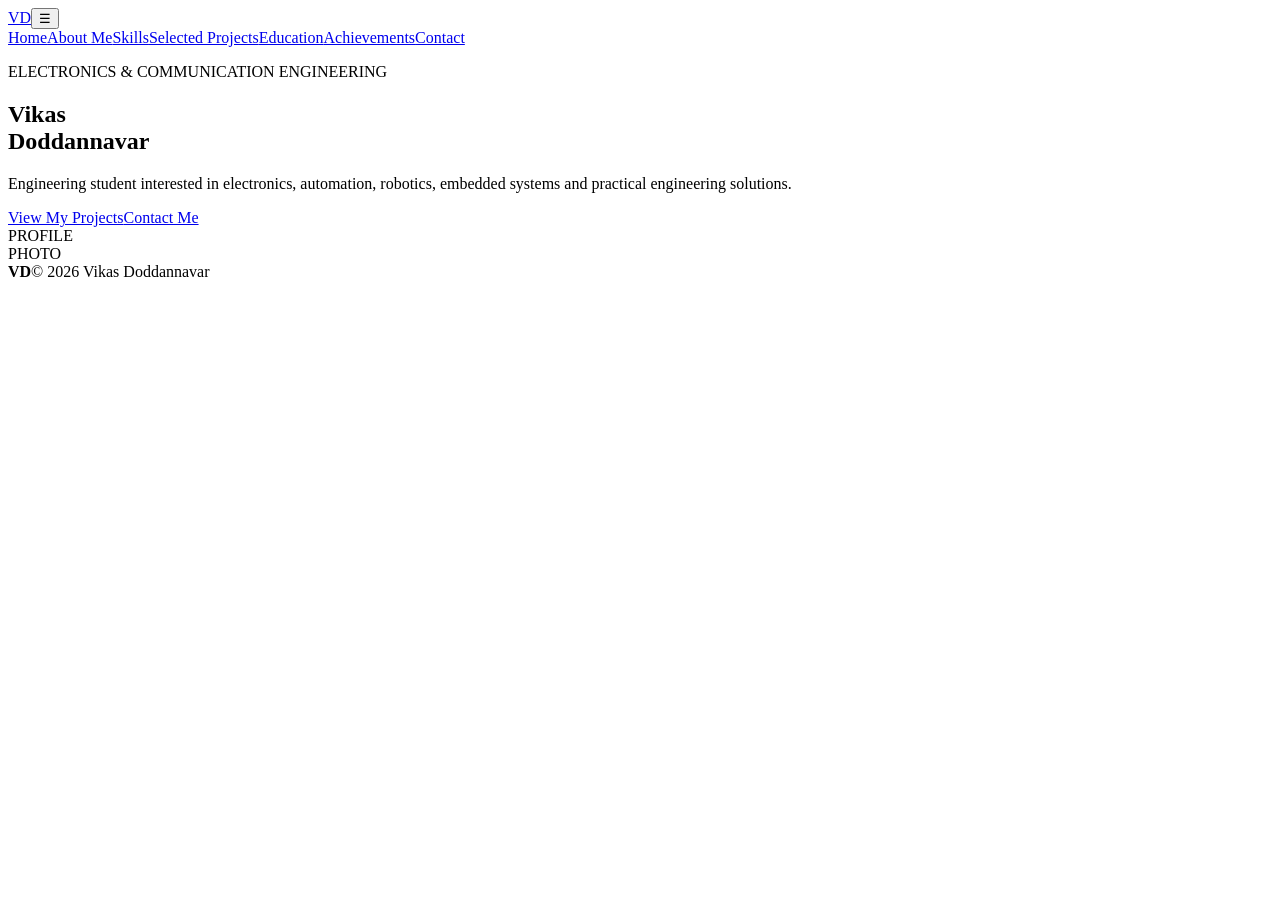
==== index.html @ e43bf199 "Add files via upload" ====
<!DOCTYPE html><html lang="en"><head><meta charset="UTF-8"><meta name="viewport" content="width=device-width,initial-scale=1.0"><meta name="description" content="Vikas Doddannavar — Electronics and Communication Engineering student portfolio."><title>Vikas Doddannavar | ECE Student</title><link rel="stylesheet" href="css/style.css"></head><body>
<header class="header"><nav class="nav container"><a class="logo" href="index.html">VD</a><button class="menu-toggle" aria-label="Open navigation" aria-expanded="false">☰</button><div class="nav-links"><a class="active" href="index.html">Home</a><a href="about.html">About Me</a><a href="skills.html">Skills</a><a href="projects.html">Selected Projects</a><a href="education.html">Education</a><a href="achievements.html">Achievements</a><a href="contact.html">Contact</a></div></nav></header>
<main><section class="hero container"><div><p class="eyebrow">ELECTRONICS & COMMUNICATION ENGINEERING</p><h1>Vikas<br>Doddannavar</h1><p class="hero-subtitle">Engineering student interested in electronics, automation, robotics, embedded systems and practical engineering solutions.</p><div class="buttons"><a class="button primary" href="projects.html">View My Projects</a><a class="button secondary" href="contact.html">Contact Me</a></div></div><div class="photo-placeholder">PROFILE<br>PHOTO</div></section></main>
<footer><div class="container footer"><strong>VD</strong><span>© 2026 Vikas Doddannavar</span></div></footer><script>const b=document.querySelector(".menu-toggle"),n=document.querySelector(".nav-links");if(b){b.addEventListener("click",()=>{const o=n.classList.toggle("open");b.setAttribute("aria-expanded",o);});n.querySelectorAll("a").forEach(a=>a.addEventListener("click",()=>n.classList.remove("open")));}</script></body></html>
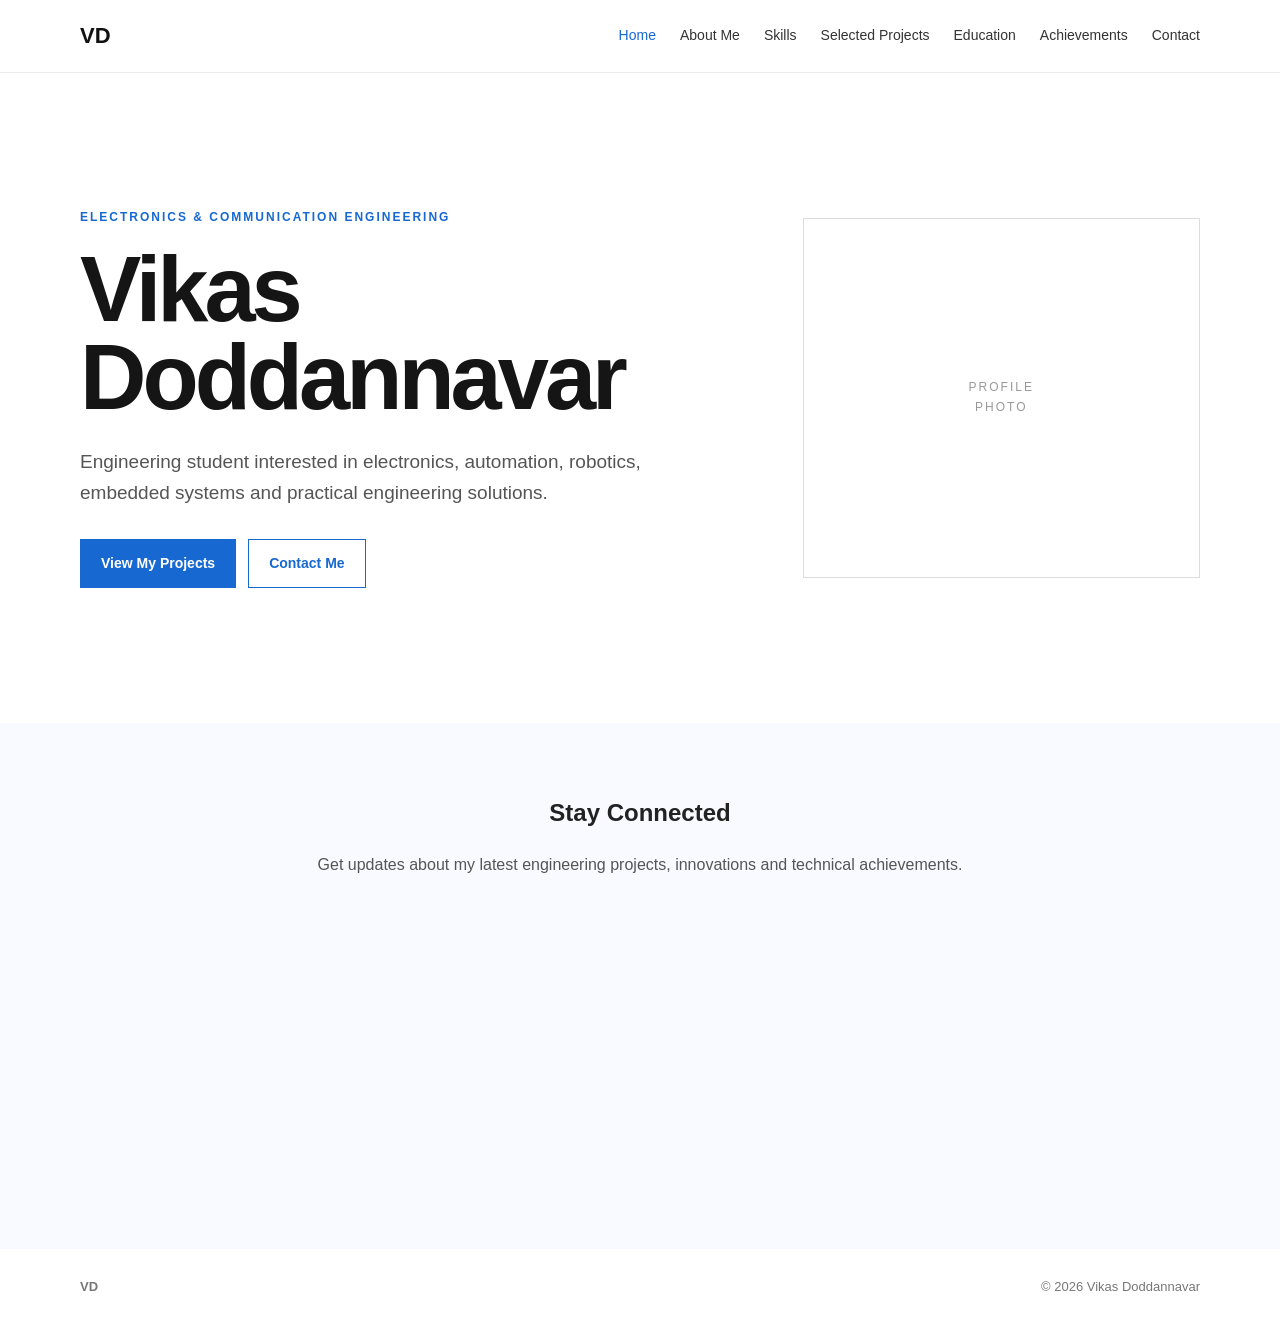
==== commit b269653a: "Add Brevo newsletter subscription to homepage" ====
--- a/index.html
+++ b/index.html
@@ -1,4 +1,22 @@
 <!DOCTYPE html><html lang="en"><head><meta charset="UTF-8"><meta name="viewport" content="width=device-width,initial-scale=1.0"><meta name="description" content="Vikas Doddannavar — Electronics and Communication Engineering student portfolio."><title>Vikas Doddannavar | ECE Student</title><link rel="stylesheet" href="css/style.css"></head><body>
 <header class="header"><nav class="nav container"><a class="logo" href="index.html">VD</a><button class="menu-toggle" aria-label="Open navigation" aria-expanded="false">☰</button><div class="nav-links"><a class="active" href="index.html">Home</a><a href="about.html">About Me</a><a href="skills.html">Skills</a><a href="projects.html">Selected Projects</a><a href="education.html">Education</a><a href="achievements.html">Achievements</a><a href="contact.html">Contact</a></div></nav></header>
 <main><section class="hero container"><div><p class="eyebrow">ELECTRONICS & COMMUNICATION ENGINEERING</p><h1>Vikas<br>Doddannavar</h1><p class="hero-subtitle">Engineering student interested in electronics, automation, robotics, embedded systems and practical engineering solutions.</p><div class="buttons"><a class="button primary" href="projects.html">View My Projects</a><a class="button secondary" href="contact.html">Contact Me</a></div></div><div class="photo-placeholder">PROFILE<br>PHOTO</div></section></main>
-<footer><div class="container footer"><strong>VD</strong><span>© 2026 Vikas Doddannavar</span></div></footer><script>const b=document.querySelector(".menu-toggle"),n=document.querySelector(".nav-links");if(b){b.addEventListener("click",()=>{const o=n.classList.toggle("open");b.setAttribute("aria-expanded",o);});n.querySelectorAll("a").forEach(a=>a.addEventListener("click",()=>n.classList.remove("open")));}</script></body></html>+<section style="padding:50px 20px;text-align:center;background:#f8faff;">
+    <div style="max-width:650px;margin:auto;">
+        <h2 style="color:#222;">Stay Connected</h2>
+        <p style="color:#555;line-height:1.6;">
+            Get updates about my latest engineering projects,
+            innovations and technical achievements.
+        </p>
+
+        <iframe
+            width="540"
+            height="305"
+            src="https://74858297.sibforms.com/v2/serve/[base64]"
+            frameborder="0"
+            scrolling="auto"
+            style="display:block;margin:auto;max-width:100%;">
+        </iframe>
+    </div>
+</section>
+<footer><div class="container footer"><strong>VD</strong><span>© 2026 Vikas Doddannavar</span></div></footer><script>const b=document.querySelector(".menu-toggle"),n=document.querySelector(".nav-links");if(b){b.addEventListener("click",()=>{const o=n.classList.toggle("open");b.setAttribute("aria-expanded",o);});n.querySelectorAll("a").forEach(a=>a.addEventListener("click",()=>n.classList.remove("open")));}</script></body></html>
--- a/css/style.css
+++ b/css/style.css
@@ -0,0 +1,150 @@
+*{box-sizing:border-box}html{scroll-behavior:smooth}body{margin:0;font-family:Arial,Helvetica,sans-serif;color:#151515;background:#fff;line-height:1.65}.container{width:min(1120px,90%);margin:auto}.header{position:sticky;top:0;background:#fff;border-bottom:1px solid #e9e9e9;z-index:20}.nav{min-height:72px;display:flex;align-items:center;justify-content:space-between}.logo{font-weight:800;font-size:22px;color:#111;text-decoration:none}.nav-links{display:flex;gap:24px;flex-wrap:wrap}.nav-links a{color:#333;text-decoration:none;font-size:14px}.nav-links a:hover,.nav-links a.active{color:#1769d1}.hero{min-height:650px;display:grid;grid-template-columns:1.4fr .6fr;align-items:center;gap:60px}.eyebrow{font-size:12px;letter-spacing:2px;font-weight:700;color:#1769d1;margin:0 0 18px}.hero h1{font-size:clamp(56px,8vw,92px);line-height:.95;margin:0 0 25px;letter-spacing:-4px}.hero-subtitle{max-width:650px;color:#555;font-size:19px}.buttons{display:flex;gap:12px;margin-top:30px}.button{padding:12px 20px;text-decoration:none;border:1px solid #1769d1;font-weight:600;font-size:14px}.primary{background:#1769d1;color:#fff}.secondary{color:#1769d1;background:#fff}.photo-placeholder{height:360px;border:1px solid #ddd;display:grid;place-items:center;text-align:center;color:#999;letter-spacing:2px;font-size:12px}.section{padding:95px 0}.section h2{font-size:42px;line-height:1.1;letter-spacing:-1.5px;margin:0 0 28px}.wide-text{max-width:850px;font-size:18px;color:#555}.light{background:#f7f7f7}.skill-lines{max-width:900px}.skill-line{padding:18px 0;border-bottom:1px solid #ddd;color:#555}.skill-line strong{color:#151515}.cards{display:grid;grid-template-columns:repeat(3,1fr);gap:18px}.card{border:1px solid #ddd;padding:28px;background:#fff}.card h3{font-size:23px;line-height:1.2;margin:10px 0 12px}.card p{color:#666;font-size:14px}.arrow{color:#1769d1;font-weight:700;text-decoration:none}.project-image{height:210px;background:#f3f3f3;display:grid;place-items:center;color:#aaa;font-size:11px;letter-spacing:1px;margin:-28px -28px 25px}.number{color:#1769d1;font-size:12px;font-weight:bold}.tags{display:flex;flex-wrap:wrap;gap:6px;margin-top:18px}.tags span{background:#fafafa;border:1px solid #ddd;padding:5px 8px;font-size:12px}.timeline{border-left:2px solid #1769d1;padding-left:25px}.timeline strong{font-size:20px}.timeline p,.timeline small{color:#666}.empty-grid{display:grid;grid-template-columns:repeat(3,1fr);gap:15px}.empty-grid div{border:1px dashed #ccc;padding:35px;text-align:center;color:#999}.contact-section{background:#151515;color:#fff}.contact{display:grid;grid-template-columns:1fr 1fr;gap:60px}.contact-section .eyebrow{color:#78aef0}.contact-section p{color:#bbb}.contact-links{display:flex;flex-direction:column;gap:16px;justify-content:center}.contact-links a{color:#fff;text-decoration:none;border-bottom:1px solid #444;padding-bottom:10px}.footer{height:75px;display:flex;justify-content:space-between;align-items:center;font-size:13px;color:#777}footer{background:#fff}.page-hero{padding:85px 0 45px}.page-hero h1{font-size:clamp(46px,7vw,76px);line-height:1;margin:0 0 18px;letter-spacing:-3px}.back{display:inline-block;margin-top:20px;color:#1769d1;text-decoration:none;font-weight:600}.detail{max-width:900px}.detail h2{font-size:30px;margin-top:50px}.detail p{color:#555;font-size:17px}.project-detail{border-top:1px solid #ddd;padding:55px 0}.project-detail:first-child{border-top:0}.project-detail h2{margin-top:0}.info-list{display:grid;grid-template-columns:repeat(2,1fr);gap:12px;margin-top:20px}.info-list div{border:1px solid #ddd;padding:15px}.info-list strong{display:block;font-size:12px;text-transform:uppercase;letter-spacing:1px;color:#1769d1;margin-bottom:4px}@media(max-width:800px){.nav-links{gap:10px}.hero{grid-template-columns:1fr;min-height:auto;padding:75px 0}.photo-placeholder{height:280px}.cards,.empty-grid,.contact,.info-list{grid-template-columns:1fr}.section{padding:70px 0}.section h2{font-size:34px}.hero h1{letter-spacing:-2px}.footer{height:auto;padding:25px 0;gap:15px;flex-direction:column;align-items:flex-start}}
+.project-detail h3{font-size:20px;margin:32px 0 8px}.project-detail h3+p{margin-top:0}
+
+.project-hero-image{height:360px;background:#f3f3f3;border:1px solid #ddd;display:grid;place-items:center;color:#aaa;font-size:11px;letter-spacing:1px;margin-bottom:35px}
+.certificate-grid{display:grid;grid-template-columns:1fr 1fr;gap:28px}.certificate-card{border:1px solid #ddd;background:#fff}.certificate-card img{display:block;width:100%;height:300px;object-fit:contain;background:#f7f7f7;border-bottom:1px solid #ddd}.certificate-info{padding:25px}.certificate-info h2{font-size:24px;margin:0 0 10px}.certificate-info p{color:#666;font-size:14px}.certificate-info strong{color:#1769d1}
+@media(max-width:800px){.certificate-grid{grid-template-columns:1fr}.certificate-card img{height:230px}.project-hero-image{height:260px}}
+
+.project-gallery{display:grid;grid-template-columns:1fr 1fr;gap:20px;margin:30px 0 45px}
+.project-gallery figure{margin:0;border:1px solid #ddd;background:#f7f7f7}
+.project-gallery img{display:block;width:100%;height:360px;object-fit:cover}
+.project-gallery figcaption{padding:12px 15px;font-size:13px;color:#666;background:#fff}
+.project-image{overflow:hidden}
+.project-image img{display:block;width:100%;height:100%;object-fit:contain}
+@media(max-width:800px){.project-gallery{grid-template-columns:1fr}.project-gallery img{height:280px}}
+
+
+/* Mobile-friendly improvements */
+*{max-width:100%}
+img{max-width:100%}
+body{overflow-x:hidden}
+.header{width:100%}
+.nav{position:relative;gap:18px}
+.menu-toggle{display:none;border:1px solid #ddd;background:#fff;color:#151515;font-size:22px;line-height:1;padding:8px 11px;cursor:pointer;border-radius:6px}
+.hero{width:min(1120px,90%);grid-template-columns:minmax(0,1.25fr) minmax(280px,.75fr)}
+.hero h1{overflow-wrap:anywhere}
+.project-image img{object-fit:contain}
+.project-gallery img{object-fit:cover}
+
+/* Tablet */
+@media (max-width: 900px){
+  .container{width:min(94%,760px)}
+  .nav{min-height:68px}
+  .nav-links{gap:14px}
+  .nav-links a{font-size:13px}
+  .hero{grid-template-columns:1fr;gap:40px;padding:75px 0}
+  .hero-text{max-width:760px}
+  .photo-placeholder{width:min(100%,360px);height:320px}
+  .cards{grid-template-columns:1fr 1fr}
+  .contact{grid-template-columns:1fr}
+}
+
+/* Phones */
+@media (max-width: 640px){
+  .container{width:calc(100% - 32px)}
+  .nav{min-height:62px}
+  .menu-toggle{display:block}
+  .nav-links{
+    display:none;
+    position:absolute;
+    top:61px;
+    left:0;
+    right:0;
+    padding:10px 16px 16px;
+    background:#fff;
+    border:1px solid #e9e9e9;
+    border-top:0;
+    box-shadow:0 8px 20px rgba(0,0,0,.06);
+    flex-direction:column;
+    gap:0;
+  }
+  .nav-links.open{display:flex}
+  .nav-links a{
+    display:block;
+    padding:13px 4px;
+    border-bottom:1px solid #eee;
+    font-size:15px;
+  }
+  .nav-links a:last-child{border-bottom:0}
+  .hero{
+    min-height:auto;
+    padding:64px 0 72px;
+    gap:34px;
+  }
+  .hero h1{
+    font-size:clamp(48px,15vw,68px);
+    letter-spacing:-2.5px;
+  }
+  .hero-subtitle{font-size:17px;line-height:1.55}
+  .buttons{flex-direction:column;align-items:stretch}
+  .button{text-align:center;padding:14px 18px}
+  .photo-placeholder{width:100%;height:300px}
+  .section{padding:64px 0}
+  .section h2,.page-hero h1{font-size:34px;letter-spacing:-1px}
+  .page-hero{padding:60px 0 30px}
+  .page-hero .wide-text{font-size:16px}
+  .wide-text{font-size:17px}
+  .cards,.empty-grid,.contact,.info-list,.certificate-grid{grid-template-columns:1fr}
+  .card{padding:22px}
+  .project-image{margin:-22px -22px 22px;height:210px}
+  .project h3,.card h3{font-size:21px}
+  .project-detail{padding:42px 0}
+  .project-detail h2{font-size:30px}
+  .project-detail p,.detail p{font-size:16px}
+  .project-hero-image{height:240px}
+  .project-gallery{grid-template-columns:1fr;gap:14px}
+  .project-gallery img{height:auto;max-height:420px;object-fit:contain;background:#f7f7f7}
+  .certificate-card img{height:auto;max-height:none;object-fit:contain}
+  .certificate-info{padding:20px}
+  .certificate-info h2{font-size:21px}
+  .skill-line{font-size:15px;line-height:1.7}
+  .timeline{padding-left:18px}
+  .footer{padding:22px 0}
+}
+
+/* Very small phones */
+@media (max-width: 380px){
+  .container{width:calc(100% - 24px)}
+  .hero h1{font-size:46px}
+  .section h2,.page-hero h1{font-size:30px}
+  .photo-placeholder{height:250px}
+  /* Project 04 */
+.project-detail-image{
+    width:100%;
+    max-width:1000px;
+    margin:0 auto 40px;
+}
+
+.project-detail-image img{
+    display:block;
+    width:100%;
+    height:auto;
+}
+
+.project-detail-content{
+    max-width:900px;
+    margin:0 auto;
+}
+
+.project-info{
+    display:grid;
+    grid-template-columns:repeat(2,minmax(0,1fr));
+    gap:20px;
+    margin-top:35px;
+}
+
+.project-info > div{
+    border:1px solid #ddd;
+    padding:20px;
+}
+
+.back-link{
+    margin-top:35px;
+}
+
+@media (max-width:640px){
+    .project-info{
+        grid-template-columns:1fr;
+    }
+}
+}
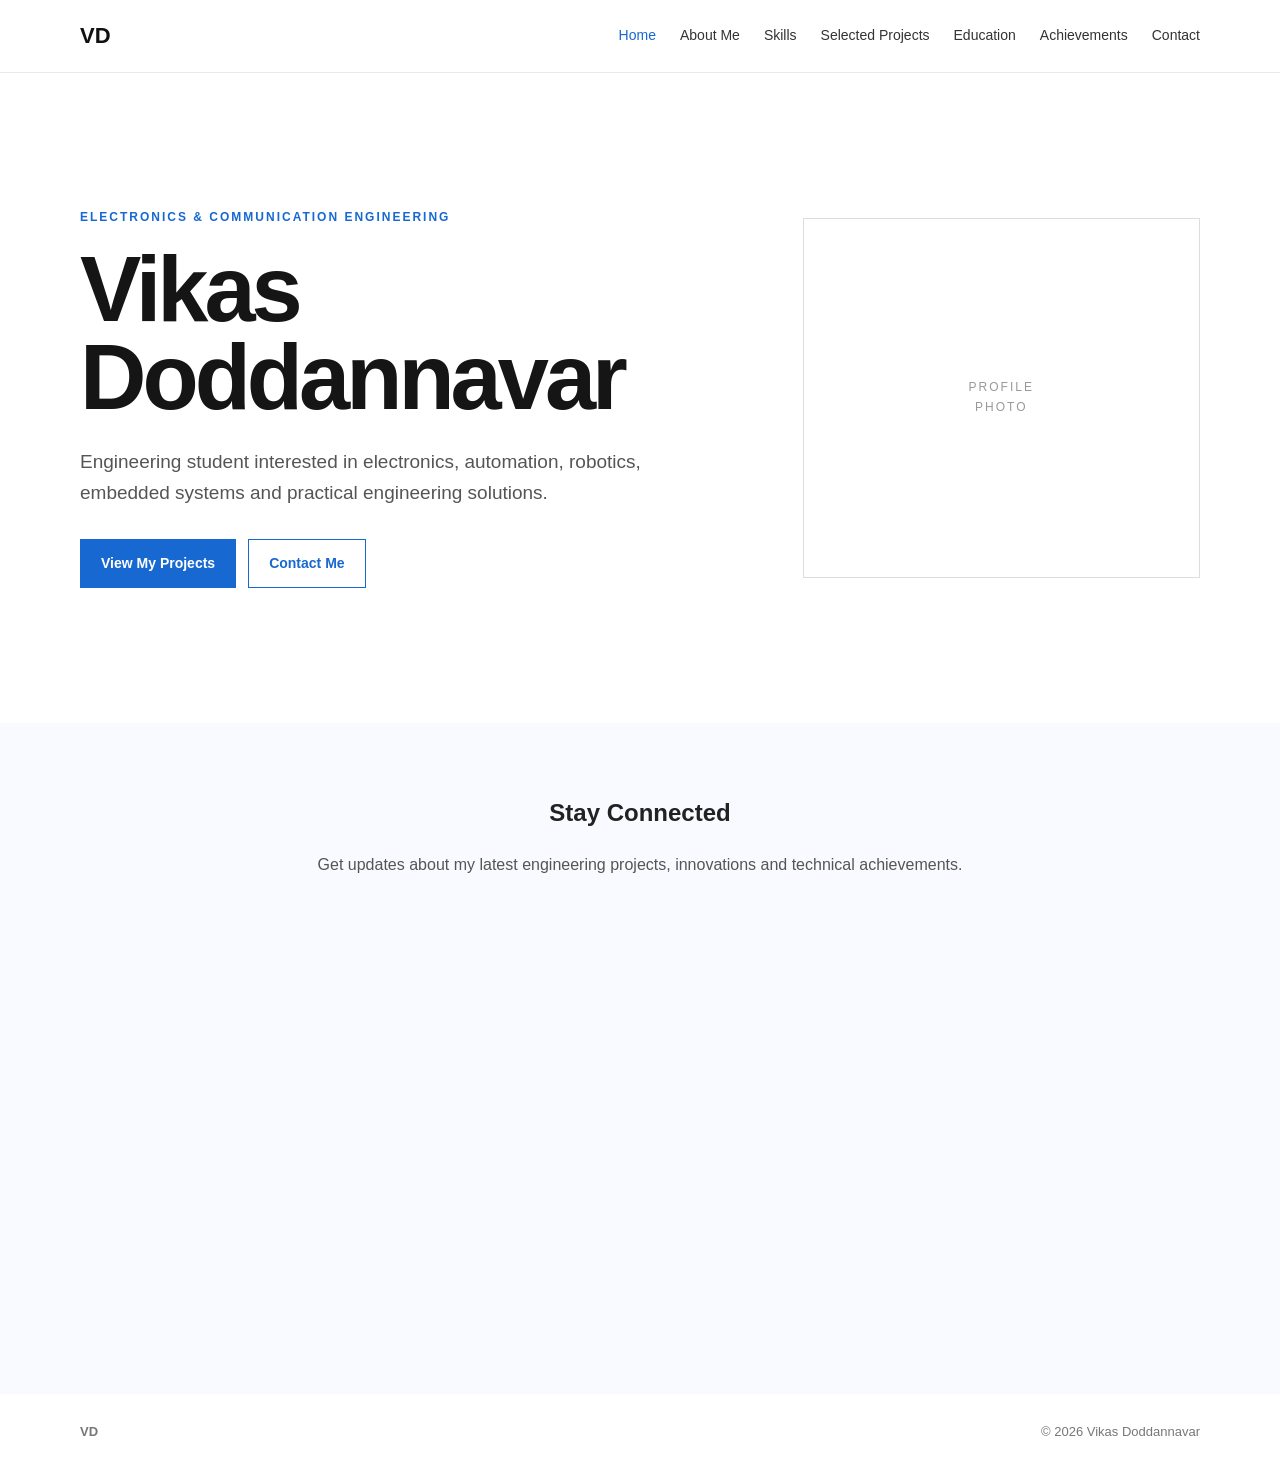
==== commit 2e050d40: "Update index.html" ====
--- a/index.html
+++ b/index.html
@@ -11,7 +11,7 @@
 
         <iframe
             width="540"
-            height="305"
+            height="450"
             src="https://74858297.sibforms.com/v2/serve/[base64]"
             frameborder="0"
             scrolling="auto"
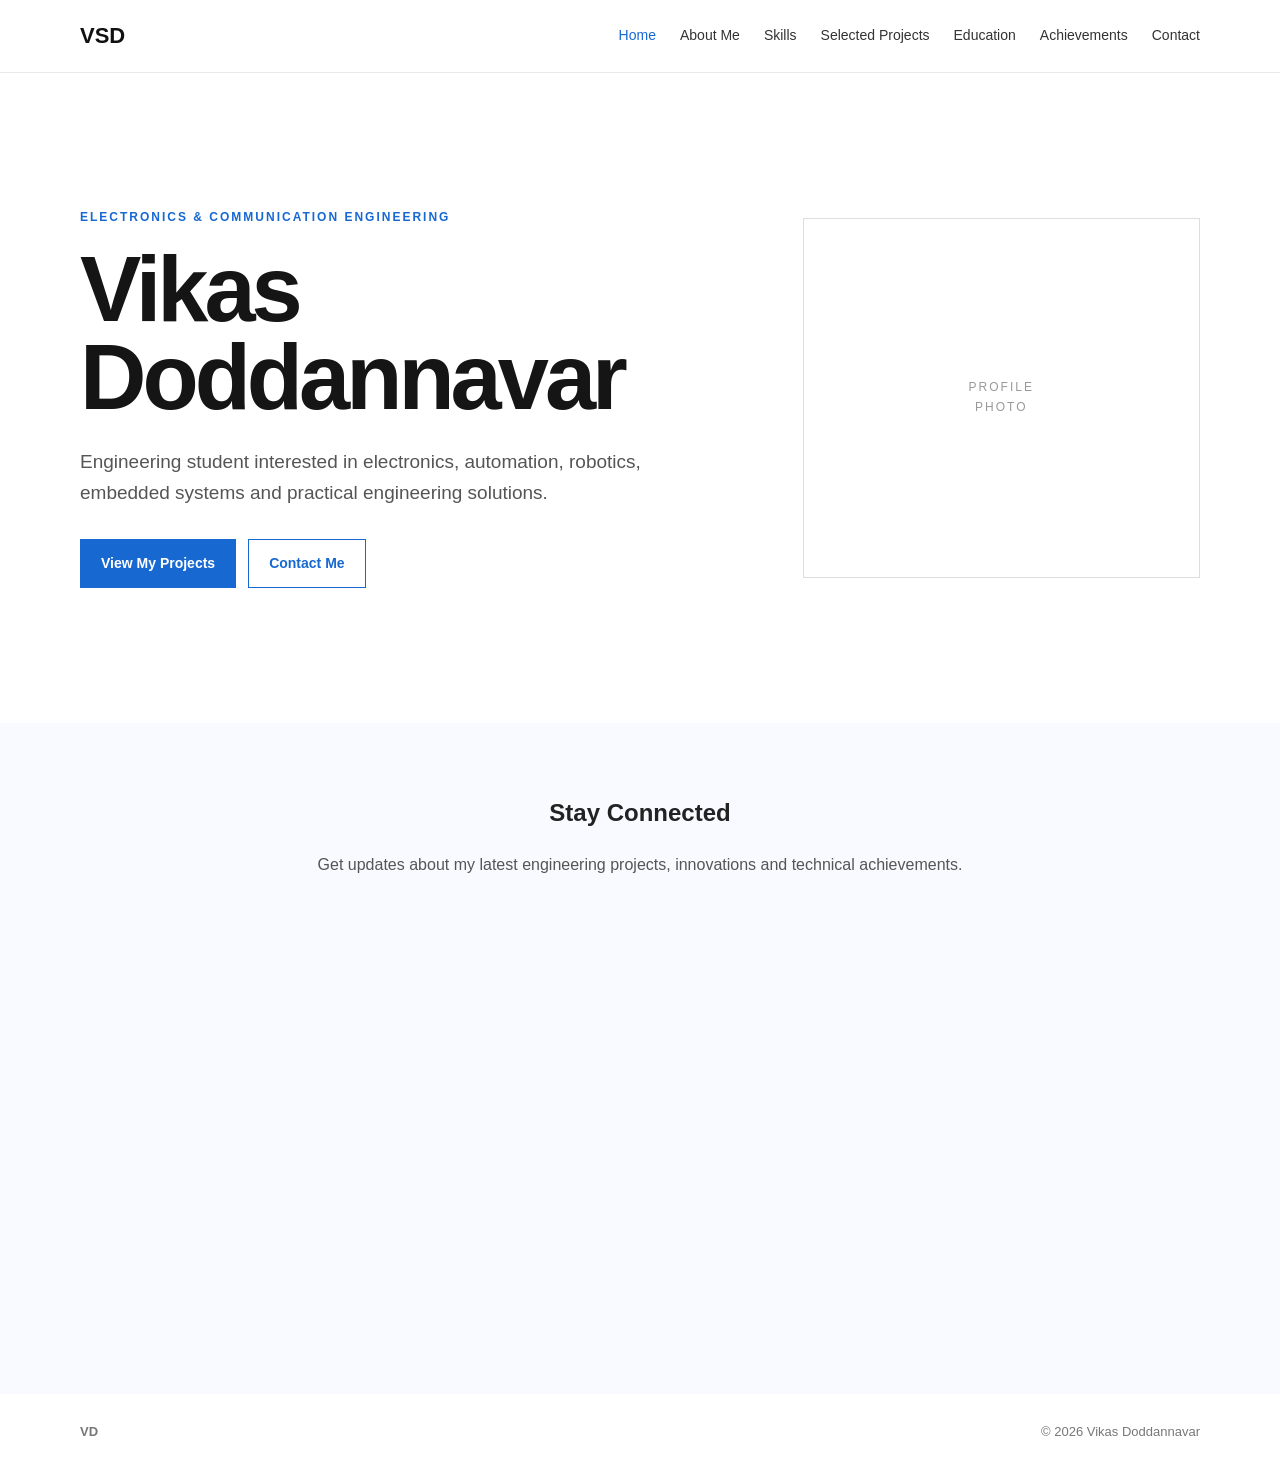
==== commit 1c7a6299: "Update index.html" ====
--- a/index.html
+++ b/index.html
@@ -1,5 +1,5 @@
 <!DOCTYPE html><html lang="en"><head><meta charset="UTF-8"><meta name="viewport" content="width=device-width,initial-scale=1.0"><meta name="description" content="Vikas Doddannavar — Electronics and Communication Engineering student portfolio."><title>Vikas Doddannavar | ECE Student</title><link rel="stylesheet" href="css/style.css"></head><body>
-<header class="header"><nav class="nav container"><a class="logo" href="index.html">VD</a><button class="menu-toggle" aria-label="Open navigation" aria-expanded="false">☰</button><div class="nav-links"><a class="active" href="index.html">Home</a><a href="about.html">About Me</a><a href="skills.html">Skills</a><a href="projects.html">Selected Projects</a><a href="education.html">Education</a><a href="achievements.html">Achievements</a><a href="contact.html">Contact</a></div></nav></header>
+<header class="header"><nav class="nav container"><a class="logo" href="index.html">VSD</a><button class="menu-toggle" aria-label="Open navigation" aria-expanded="false">☰</button><div class="nav-links"><a class="active" href="index.html">Home</a><a href="about.html">About Me</a><a href="skills.html">Skills</a><a href="projects.html">Selected Projects</a><a href="education.html">Education</a><a href="achievements.html">Achievements</a><a href="contact.html">Contact</a></div></nav></header>
 <main><section class="hero container"><div><p class="eyebrow">ELECTRONICS & COMMUNICATION ENGINEERING</p><h1>Vikas<br>Doddannavar</h1><p class="hero-subtitle">Engineering student interested in electronics, automation, robotics, embedded systems and practical engineering solutions.</p><div class="buttons"><a class="button primary" href="projects.html">View My Projects</a><a class="button secondary" href="contact.html">Contact Me</a></div></div><div class="photo-placeholder">PROFILE<br>PHOTO</div></section></main>
 <section style="padding:50px 20px;text-align:center;background:#f8faff;">
     <div style="max-width:650px;margin:auto;">
--- a/css/style.css
+++ b/css/style.css
@@ -148,3 +148,30 @@
     }
 }
 }
+/* AI Chatbot Video */
+
+.video-section {
+    max-width: 900px;
+    margin: 45px auto;
+    text-align: center;
+}
+
+.video-section h2 {
+    color: #1769d1;
+    margin-bottom: 15px;
+}
+
+.video-section p {
+    color: #555;
+    margin-bottom: 20px;
+    line-height: 1.6;
+}
+
+.video-section video {
+    width: 100%;
+    max-height: 650px;
+    border-radius: 12px;
+    background: #000;
+    display: block;
+    margin: 0 auto;
+}
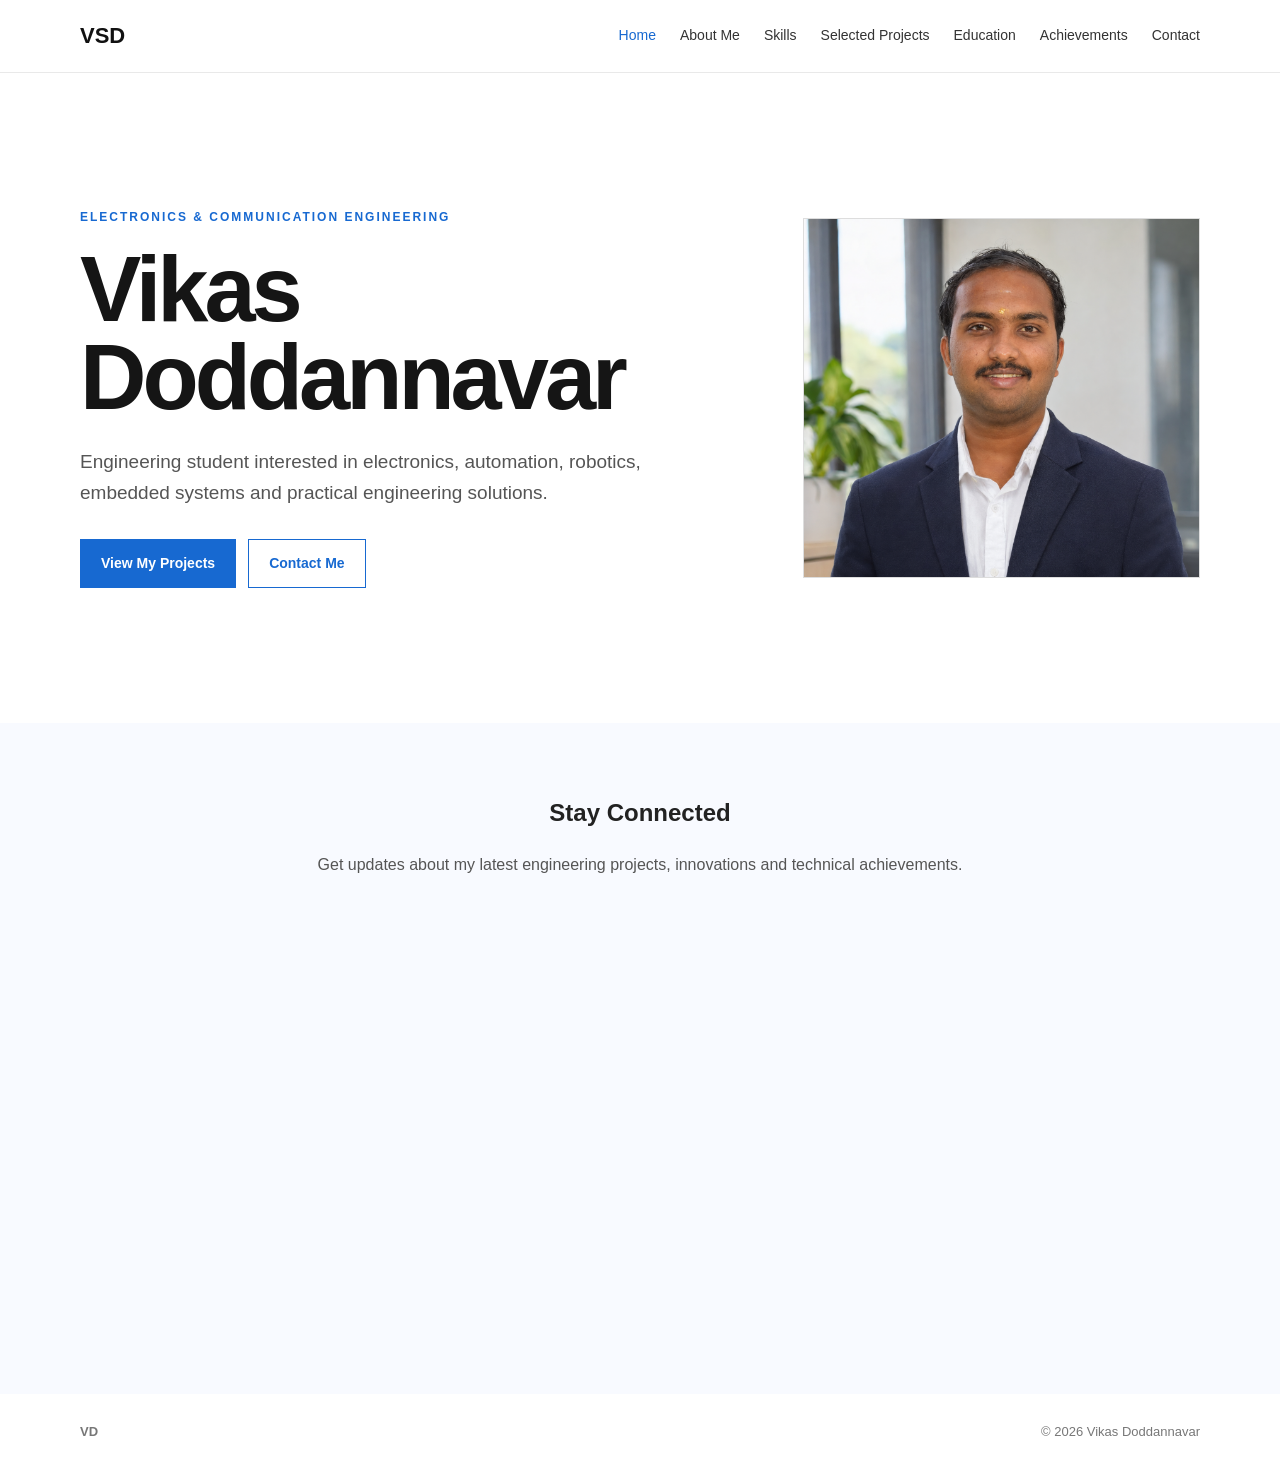
==== commit 6ce472bc: "Update index.html" ====
--- a/index.html
+++ b/index.html
@@ -1,22 +1,174 @@
-<!DOCTYPE html><html lang="en"><head><meta charset="UTF-8"><meta name="viewport" content="width=device-width,initial-scale=1.0"><meta name="description" content="Vikas Doddannavar — Electronics and Communication Engineering student portfolio."><title>Vikas Doddannavar | ECE Student</title><link rel="stylesheet" href="css/style.css"></head><body>
-<header class="header"><nav class="nav container"><a class="logo" href="index.html">VSD</a><button class="menu-toggle" aria-label="Open navigation" aria-expanded="false">☰</button><div class="nav-links"><a class="active" href="index.html">Home</a><a href="about.html">About Me</a><a href="skills.html">Skills</a><a href="projects.html">Selected Projects</a><a href="education.html">Education</a><a href="achievements.html">Achievements</a><a href="contact.html">Contact</a></div></nav></header>
-<main><section class="hero container"><div><p class="eyebrow">ELECTRONICS & COMMUNICATION ENGINEERING</p><h1>Vikas<br>Doddannavar</h1><p class="hero-subtitle">Engineering student interested in electronics, automation, robotics, embedded systems and practical engineering solutions.</p><div class="buttons"><a class="button primary" href="projects.html">View My Projects</a><a class="button secondary" href="contact.html">Contact Me</a></div></div><div class="photo-placeholder">PROFILE<br>PHOTO</div></section></main>
+
+<!DOCTYPE html>
+<html lang="en">
+<head>
+<meta charset="UTF-8">
+<meta name="viewport" content="width=device-width, initial-scale=1.0">
+
+<meta name="description" content="Vikas Doddannavar — Electronics and Communication Engineering student portfolio.">
+
+<title>Vikas Doddannavar | ECE Student</title>
+
+<link rel="stylesheet" href="css/style.css">
+
+<style>
+/* PROFILE PHOTO */
+
+.photo-placeholder {
+    padding: 0;
+    overflow: hidden;
+}
+
+.profile-photo {
+    display: block;
+    width: 100%;
+    height: 100%;
+    object-fit: cover;
+    object-position: center 20%;
+}
+</style>
+
+</head>
+
+<body>
+
+<header class="header">
+
+<nav class="nav container">
+
+<a class="logo" href="index.html">VSD</a>
+
+<button class="menu-toggle"
+        aria-label="Open navigation"
+        aria-expanded="false">☰</button>
+
+<div class="nav-links">
+<a class="active" href="index.html">Home</a>
+<a href="about.html">About Me</a>
+<a href="skills.html">Skills</a>
+<a href="projects.html">Selected Projects</a>
+<a href="education.html">Education</a>
+<a href="achievements.html">Achievements</a>
+<a href="contact.html">Contact</a>
+</div>
+
+</nav>
+
+</header>
+
+<main>
+
+<section class="hero container">
+
+<div>
+
+<p class="eyebrow">
+ELECTRONICS &amp; COMMUNICATION ENGINEERING
+</p>
+
+<h1>
+Vikas<br>
+Doddannavar
+</h1>
+
+<p class="hero-subtitle">
+Engineering student interested in electronics, automation,
+robotics, embedded systems and practical engineering solutions.
+</p>
+
+<div class="buttons">
+
+<a class="button primary" href="projects.html">
+View My Projects
+</a>
+
+<a class="button secondary" href="contact.html">
+Contact Me
+</a>
+
+</div>
+
+</div>
+
+<!-- PROFILE PHOTO -->
+
+<div class="photo-placeholder">
+
+<img src="images/profile.png"
+     alt="Vikas Doddannavar - Profile Photograph"
+     class="profile-photo">
+
+</div>
+
+</section>
+
+</main>
+
+
+<!-- NEWSLETTER SECTION -->
+
 <section style="padding:50px 20px;text-align:center;background:#f8faff;">
-    <div style="max-width:650px;margin:auto;">
-        <h2 style="color:#222;">Stay Connected</h2>
-        <p style="color:#555;line-height:1.6;">
-            Get updates about my latest engineering projects,
-            innovations and technical achievements.
-        </p>
 
-        <iframe
-            width="540"
-            height="450"
-            src="https://74858297.sibforms.com/v2/serve/[base64]"
-            frameborder="0"
-            scrolling="auto"
-            style="display:block;margin:auto;max-width:100%;">
-        </iframe>
-    </div>
+<div style="max-width:650px;margin:auto;">
+
+<h2 style="color:#222;">Stay Connected</h2>
+
+<p style="color:#555;line-height:1.6;">
+Get updates about my latest engineering projects,
+innovations and technical achievements.
+</p>
+
+<iframe
+    width="540"
+    height="450"
+    src="https://74858297.sibforms.com/v2/serve/[base64]"
+    frameborder="0"
+    scrolling="auto"
+    style="display:block;margin:auto;max-width:100%;">
+</iframe>
+
+</div>
+
 </section>
-<footer><div class="container footer"><strong>VD</strong><span>© 2026 Vikas Doddannavar</span></div></footer><script>const b=document.querySelector(".menu-toggle"),n=document.querySelector(".nav-links");if(b){b.addEventListener("click",()=>{const o=n.classList.toggle("open");b.setAttribute("aria-expanded",o);});n.querySelectorAll("a").forEach(a=>a.addEventListener("click",()=>n.classList.remove("open")));}</script></body></html>
+
+
+<footer>
+
+<div class="container footer">
+
+<strong>VD</strong>
+
+<span>© 2026 Vikas Doddannavar</span>
+
+</div>
+
+</footer>
+
+
+<script>
+
+const b = document.querySelector(".menu-toggle");
+const n = document.querySelector(".nav-links");
+
+if (b) {
+
+    b.addEventListener("click", () => {
+
+        const o = n.classList.toggle("open");
+
+        b.setAttribute("aria-expanded", o);
+
+    });
+
+    n.querySelectorAll("a").forEach(a =>
+
+        a.addEventListener("click", () => n.classList.remove("open"))
+
+    );
+
+}
+
+</script>
+
+</body>
+</html>
